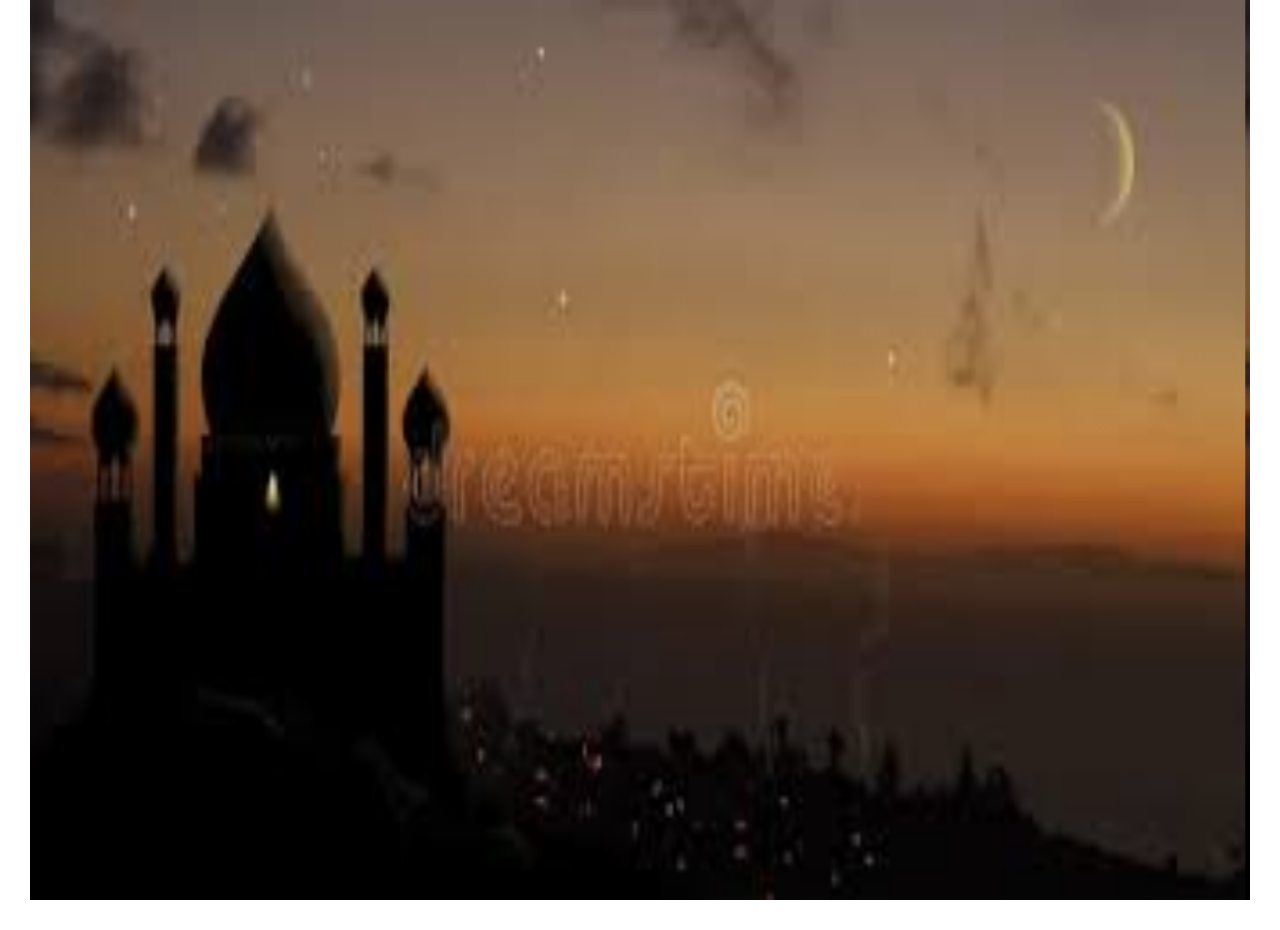
==== bonus.html @ cb0e94c4 "Add files via upload" ====
<!DOCTYPE html>
<html lang="en">
<head>
    <meta charset="UTF-8">
    <meta name="viewport" content="width=device-width, initial-scale=1.0">
    <title> </title>
    <link rel="stylesheet" href="bonus.css">
</head>
<body>
    <canvas id="gameCanvas" width="1000" height="800"></canvas>
    <script src="bonus.js"></script>
</body>
</html>
---- bonus.css ----
body {
    display: flex;
    justify-content: center;
    align-items: center;
    height: 100vh;
    background-color: #222;
    margin: 0;
    overflow: hidden; /* Prevent scrolling */
}

canvas {
    width: 100vw; /* Full viewport width */
    height: auto;  /* Maintain aspect ratio */
    border: 30px solid #fff;
}

@media (orientation: landscape) {
    canvas {
        width: 100vw; /* Full screen width in landscape mode */
        height: 100vh; /* Full screen height in landscape mode */
    }
}
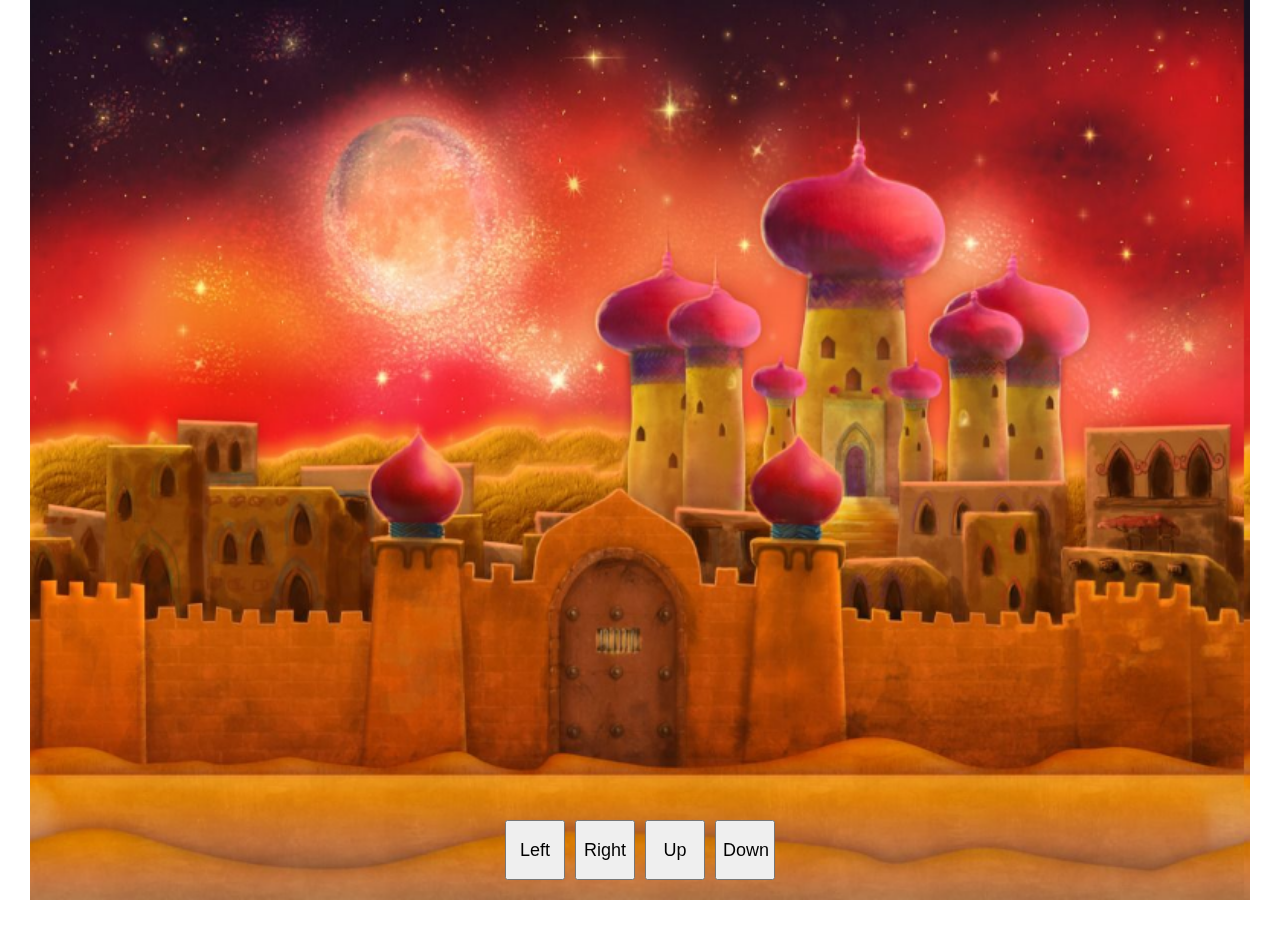
==== commit 2414c694: "Add files via upload" ====
--- a/bonus.html
+++ b/bonus.html
@@ -7,7 +7,15 @@
     <link rel="stylesheet" href="bonus.css">
 </head>
 <body>
-    <canvas id="gameCanvas" width="1000" height="800"></canvas>
+ <div id="controls">
+  <button id="moveLeft">Left</button>
+  <button id="moveRight">Right</button>
+  <button id="moveUp">Up</button>
+  <button id="moveDown">Down</button>
+</div>
+
+<canvas id="gameCanvas" width="800" height="600"></canvas>
+
     <script src="bonus.js"></script>
 </body>
 </html>
--- a/bonus.css
+++ b/bonus.css
@@ -6,6 +6,21 @@
     background-color: #222;
     margin: 0;
     overflow: hidden; /* Prevent scrolling */
+}
+
+#controls {
+  position: absolute;
+  bottom: 20px;
+  left: 50%;
+  transform: translateX(-50%);
+  display: flex;
+  gap: 10px;
+}
+
+#controls button {
+  width: 60px;
+  height: 60px;
+  font-size: 18px;
 }
 
 canvas {
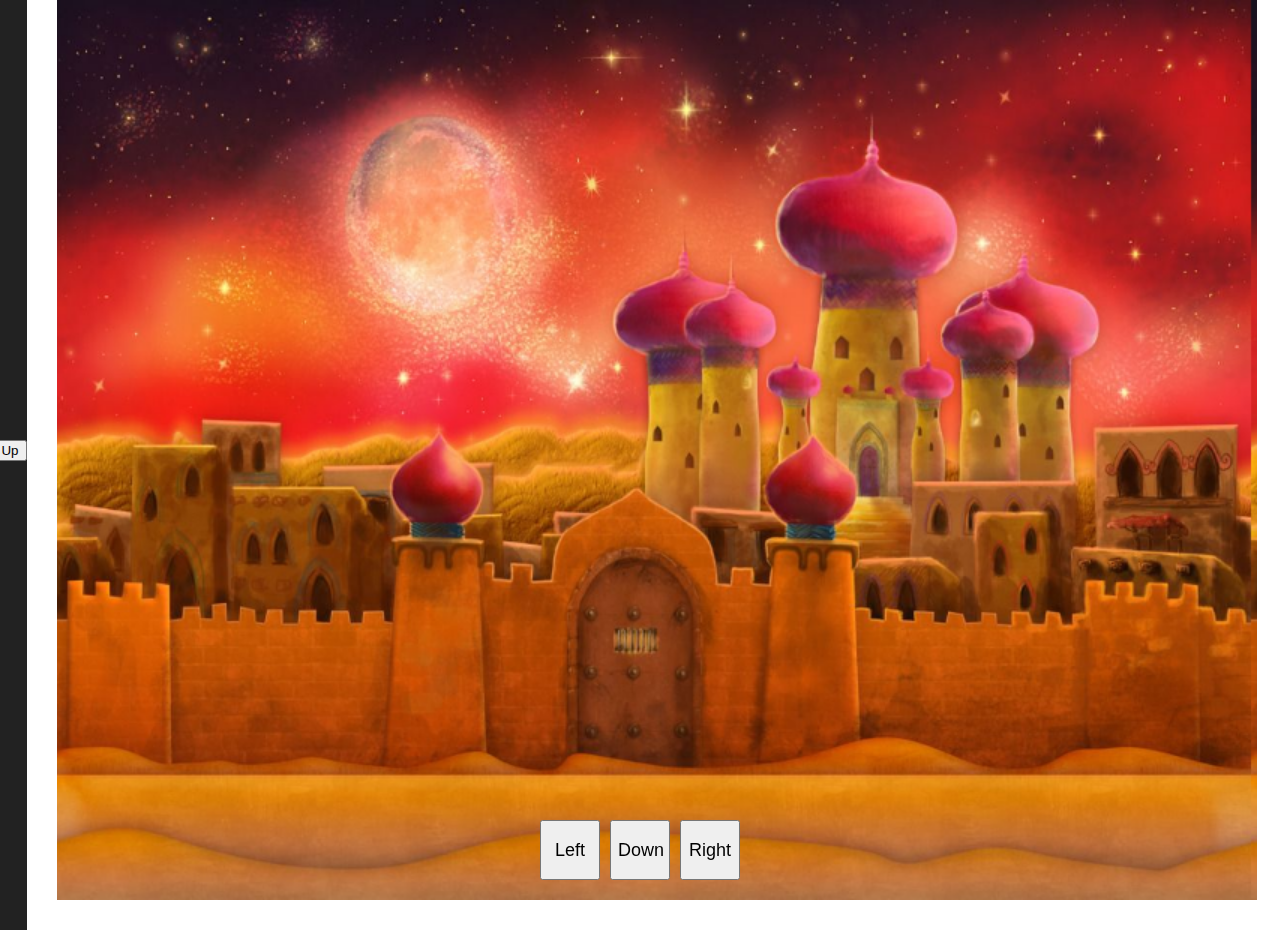
==== commit 880c57e3: "Update bonus.html" ====
--- a/bonus.html
+++ b/bonus.html
@@ -7,11 +7,13 @@
     <link rel="stylesheet" href="bonus.css">
 </head>
 <body>
+    <button id="moveUp">Up</button>
  <div id="controls">
   <button id="moveLeft">Left</button>
+  <button id="moveDown">Down</button>
   <button id="moveRight">Right</button>
-  <button id="moveUp">Up</button>
-  <button id="moveDown">Down</button>
+  
+ 
 </div>
 
 <canvas id="gameCanvas" width="800" height="600"></canvas>
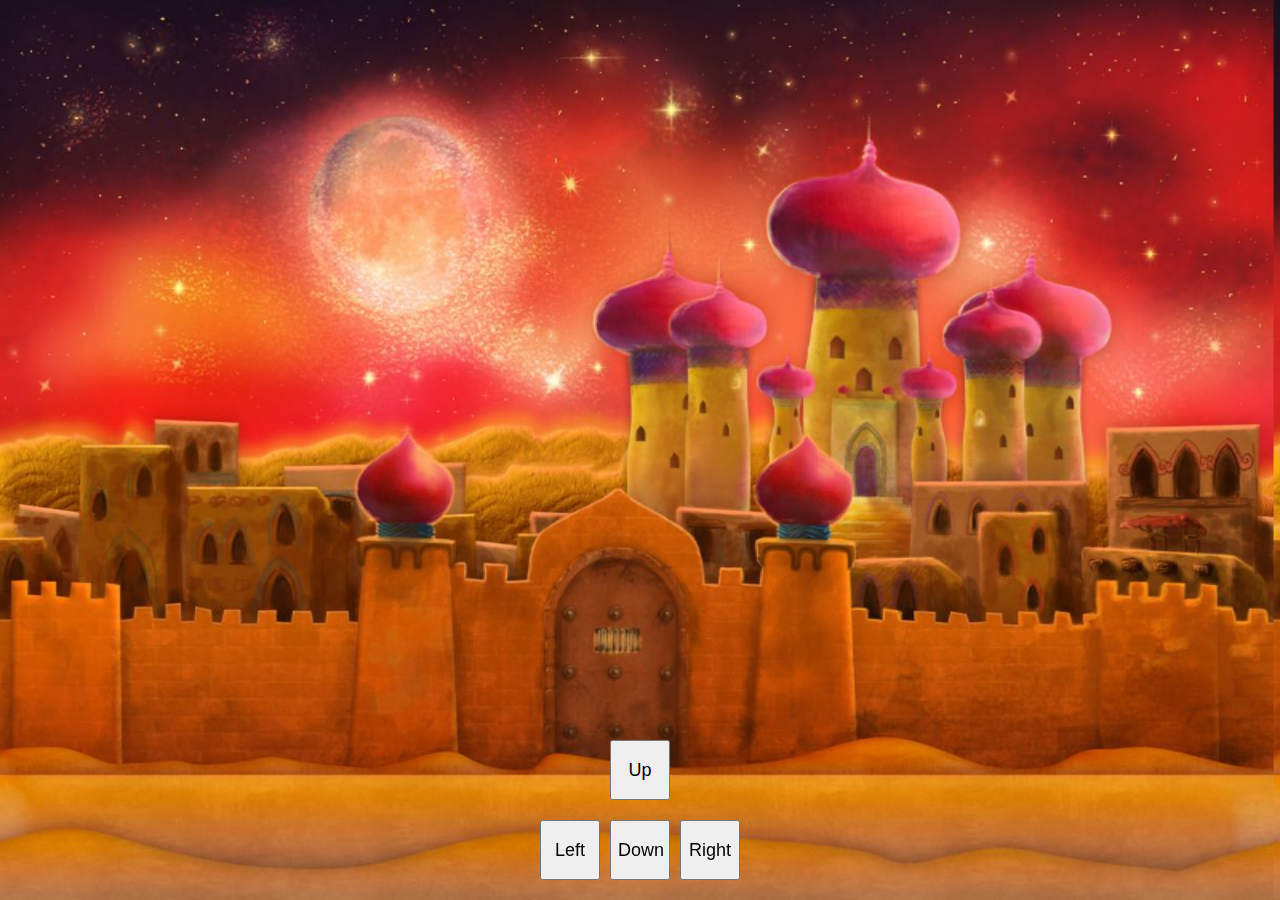
==== commit 13cd4347: "Update bonus.html" ====
--- a/bonus.html
+++ b/bonus.html
@@ -7,16 +7,16 @@
     <link rel="stylesheet" href="bonus.css">
 </head>
 <body>
-    <button id="moveUp">Up</button>
+ <div id="controls2">
+     <button id="moveUp">Up</button>
+ </div>
  <div id="controls">
   <button id="moveLeft">Left</button>
   <button id="moveDown">Down</button>
   <button id="moveRight">Right</button>
-  
- 
 </div>
 
-<canvas id="gameCanvas" width="800" height="600"></canvas>
+<canvas id="gameCanvas" width="800" height="1200"></canvas>
 
     <script src="bonus.js"></script>
 </body>
--- a/bonus.css
+++ b/bonus.css
@@ -16,7 +16,19 @@
   display: flex;
   gap: 10px;
 }
-
+#controls2 {
+  position: absolute;
+  bottom: 100px;
+  left: 50%;
+  transform: translateX(-50%);
+  display: flex;
+  gap: 10px;
+}
+#controls2 button {
+  width: 60px;
+  height: 60px;
+  font-size: 18px;
+}
 #controls button {
   width: 60px;
   height: 60px;
@@ -26,7 +38,9 @@
 canvas {
     width: 100vw; /* Full viewport width */
     height: auto;  /* Maintain aspect ratio */
-    border: 30px solid #fff;
+    border: 0px solid #fff; 
+    overflow: hidden;
+    
 }
 
 @media (orientation: landscape) {
